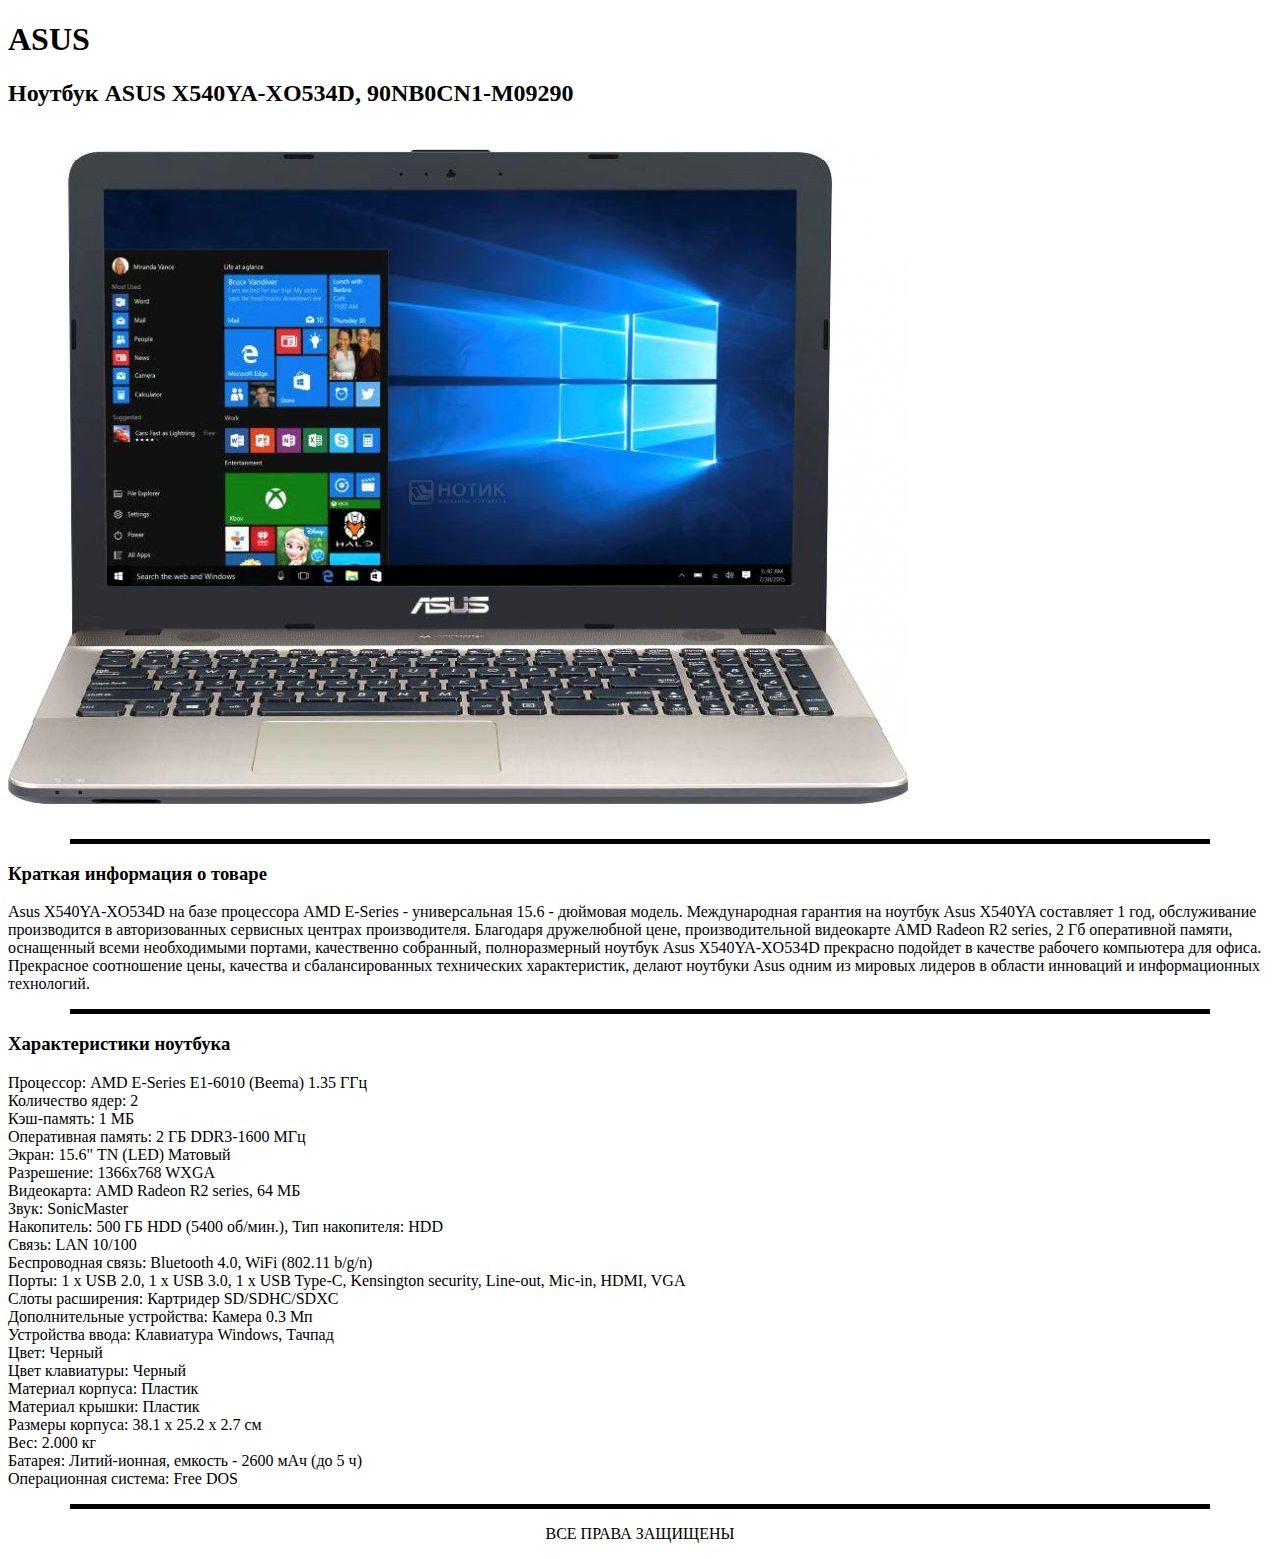
==== HTML_CSS_Interactive_Course/catalog/asus.html @ b8f04e65 "HCIC-2" ====
<!DOCTYPE html>
<html>
<head>
	<meta charset="UTF-8">
	<title>Интернет магазин</title>
</head>
<body>
	<h1>ASUS</h1>
	<h2>Ноутбук ASUS X540YA-XO534D, 90NB0CN1-M09290</h2>
	<img src="images/asus.jpg" alt="ASUS">
	<hr align="center" width="90%" size="5" color="black" />
	<h3>Краткая информация о товаре</h3>
	<p>Asus X540YA-XO534D на базе процессора AMD E-Series - универсальная 15.6 - дюймовая модель. Международная гарантия на ноутбук Asus X540YA составляет 1 год, обслуживание производится в авторизованных сервисных центрах производителя. Благодаря дружелюбной цене, производительной видеокарте AMD Radeon R2 series, 2 Гб оперативной памяти, оснащенный всеми необходимыми портами, качественно собранный, полноразмерный ноутбук Asus X540YA-XO534D прекрасно подойдет в качестве рабочего компьютера для офиса. Прекрасное соотношение цены, качества и сбалансированных технических характеристик, делают ноутбуки Asus одним из мировых лидеров в области инноваций и информационных технологий.</p>
	<hr align="center" width="90%" size="5" color="black" />
	<h3>Характеристики ноутбука</h3>
	<p><li>Процессор: AMD E-Series E1-6010 (Beema) 1.35 ГГц</li>
	<li>Количество ядер: 2</li>
	<li>Кэш-память: 1 МБ</li>
	<li>Оперативная память: 2 ГБ DDR3-1600 МГц</li>
	<li>Экран: 15.6" TN (LED) Матовый</li>
	<li>Разрешение: 1366x768 WXGA</li>
	<li>Видеокарта: AMD Radeon R2 series, 64 МБ</li>
	<li>Звук: SonicMaster</li>
	<li>Накопитель: 500 ГБ HDD (5400 об/мин.), Тип накопителя: HDD</li>
	<li>Связь: LAN 10/100</li>
	<li>Беспроводная связь: Bluetooth 4.0, WiFi (802.11 b/g/n)</li>
	<li>Порты: 1 x USB 2.0, 1 x USB 3.0, 1 x USB Type-C, Kensington security, Line-out, Mic-in, HDMI, VGA</li>
	<li>Слоты расширения: Картридер SD/SDHC/SDXC</li>
	<li>Дополнительные устройства: Камера 0.3 Мп</li>
	<li>Устройства ввода: Клавиатура Windows, Тачпад</li>
	<li>Цвет:	Черный</li>
	<li>Цвет клавиатуры:	Черный</li>
	<li>Материал корпуса:	Пластик</li>
	<li>Материал крышки:	Пластик</li>
	<li>Размеры корпуса:	38.1 x 25.2 x 2.7 см</li>
	<li>Вес: 2.000 кг</li>
	<li>Батарея: Литий-ионная, емкость - 2600 мАч (до 5 ч)</li>
	<li>Операционная система: Free DOS</li></p>

	<hr align="center" width="90%" size="5" color="black" />
	<p align="center">ВСЕ ПРАВА ЗАЩИЩЕНЫ</p>

</body>
</html>
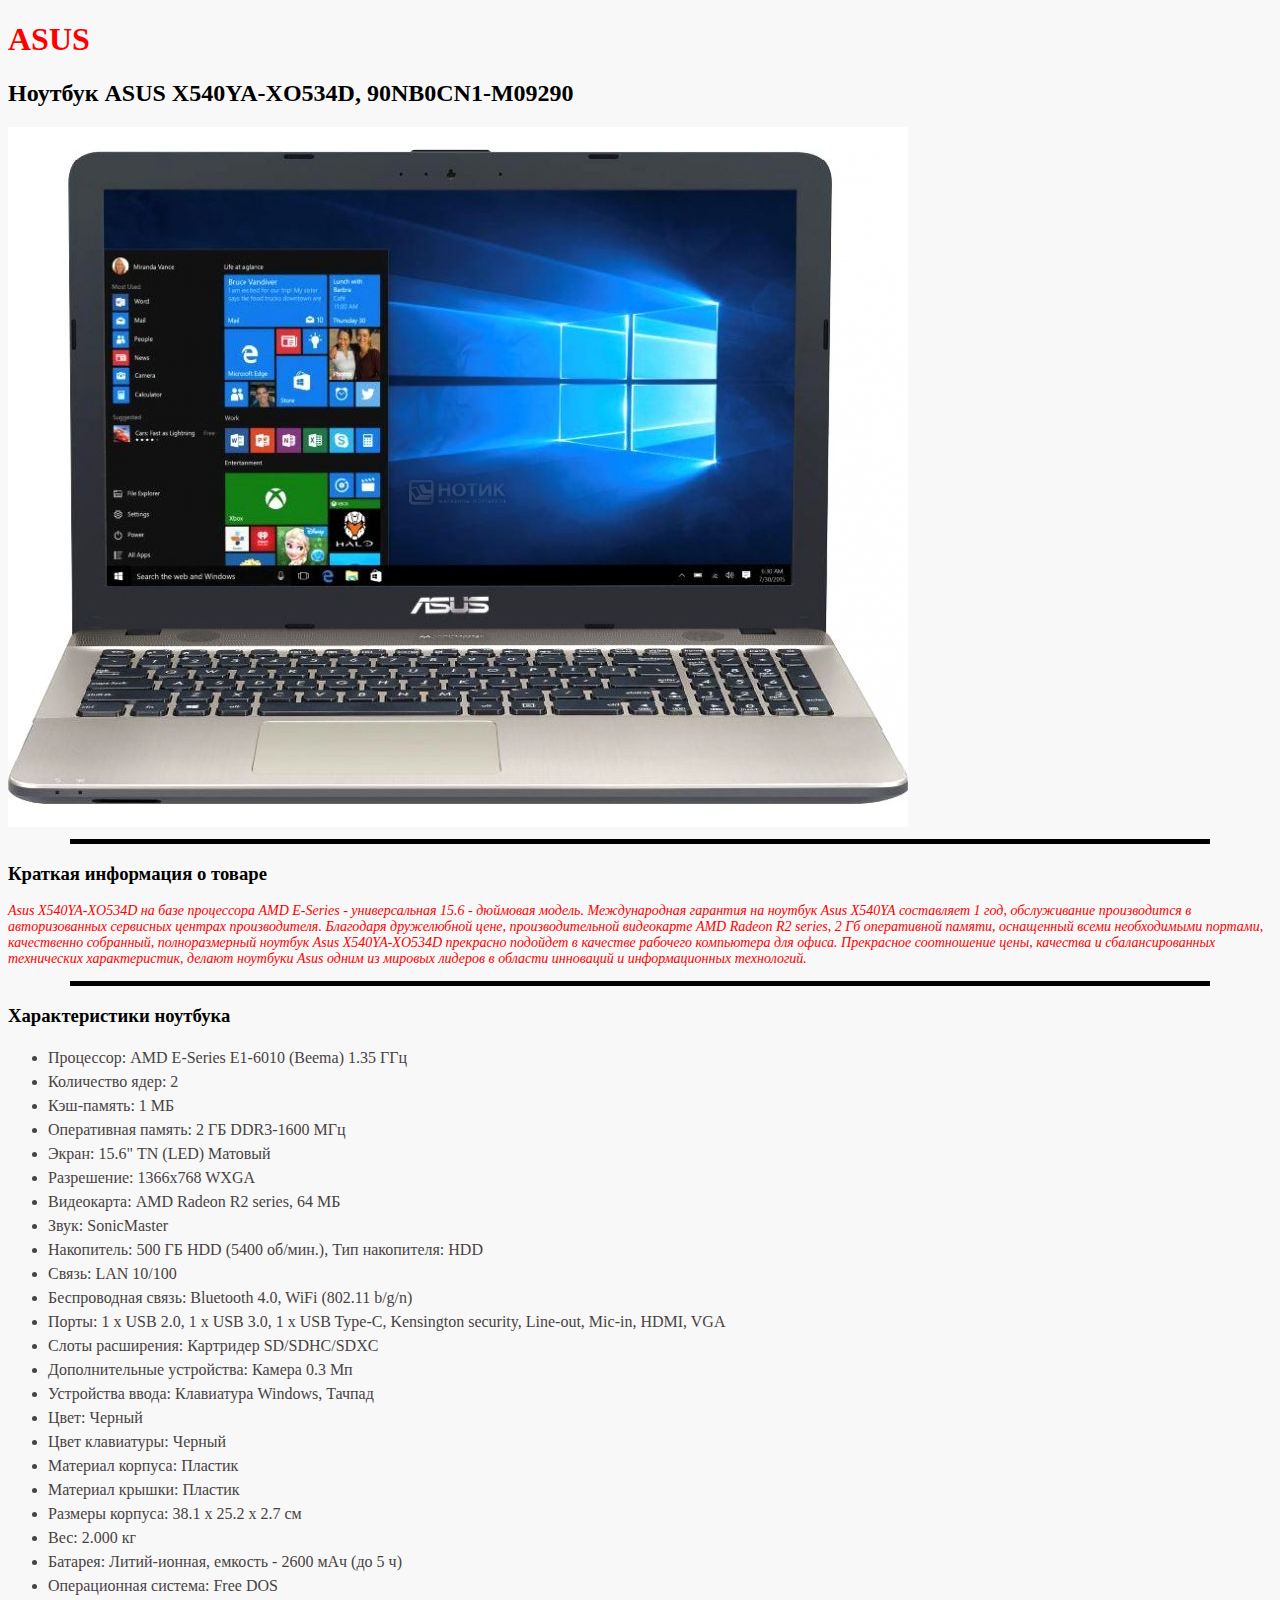
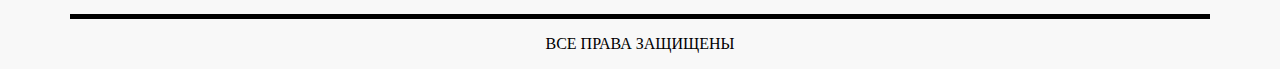
==== commit dd3b1479: "HCIC-3" ====
--- a/HTML_CSS_Interactive_Course/catalog/asus.html
+++ b/HTML_CSS_Interactive_Course/catalog/asus.html
@@ -3,6 +3,7 @@
 <head>
 	<meta charset="UTF-8">
 	<title>Интернет магазин</title>
+	<link rel="stylesheet" href="../style.css">
 </head>
 <body>
 	<h1>ASUS</h1>
@@ -10,32 +11,34 @@
 	<img src="images/asus.jpg" alt="ASUS">
 	<hr align="center" width="90%" size="5" color="black" />
 	<h3>Краткая информация о товаре</h3>
-	<p>Asus X540YA-XO534D на базе процессора AMD E-Series - универсальная 15.6 - дюймовая модель. Международная гарантия на ноутбук Asus X540YA составляет 1 год, обслуживание производится в авторизованных сервисных центрах производителя. Благодаря дружелюбной цене, производительной видеокарте AMD Radeon R2 series, 2 Гб оперативной памяти, оснащенный всеми необходимыми портами, качественно собранный, полноразмерный ноутбук Asus X540YA-XO534D прекрасно подойдет в качестве рабочего компьютера для офиса. Прекрасное соотношение цены, качества и сбалансированных технических характеристик, делают ноутбуки Asus одним из мировых лидеров в области инноваций и информационных технологий.</p>
+	<p class="kratkoe" >Asus X540YA-XO534D на базе процессора AMD E-Series - универсальная 15.6 - дюймовая модель. Международная гарантия на ноутбук Asus X540YA составляет 1 год, обслуживание производится в авторизованных сервисных центрах производителя. Благодаря дружелюбной цене, производительной видеокарте AMD Radeon R2 series, 2 Гб оперативной памяти, оснащенный всеми необходимыми портами, качественно собранный, полноразмерный ноутбук Asus X540YA-XO534D прекрасно подойдет в качестве рабочего компьютера для офиса. Прекрасное соотношение цены, качества и сбалансированных технических характеристик, делают ноутбуки Asus одним из мировых лидеров в области инноваций и информационных технологий.</p>
 	<hr align="center" width="90%" size="5" color="black" />
 	<h3>Характеристики ноутбука</h3>
-	<p><li>Процессор: AMD E-Series E1-6010 (Beema) 1.35 ГГц</li>
-	<li>Количество ядер: 2</li>
-	<li>Кэш-память: 1 МБ</li>
-	<li>Оперативная память: 2 ГБ DDR3-1600 МГц</li>
-	<li>Экран: 15.6" TN (LED) Матовый</li>
-	<li>Разрешение: 1366x768 WXGA</li>
-	<li>Видеокарта: AMD Radeon R2 series, 64 МБ</li>
-	<li>Звук: SonicMaster</li>
-	<li>Накопитель: 500 ГБ HDD (5400 об/мин.), Тип накопителя: HDD</li>
-	<li>Связь: LAN 10/100</li>
-	<li>Беспроводная связь: Bluetooth 4.0, WiFi (802.11 b/g/n)</li>
-	<li>Порты: 1 x USB 2.0, 1 x USB 3.0, 1 x USB Type-C, Kensington security, Line-out, Mic-in, HDMI, VGA</li>
-	<li>Слоты расширения: Картридер SD/SDHC/SDXC</li>
-	<li>Дополнительные устройства: Камера 0.3 Мп</li>
-	<li>Устройства ввода: Клавиатура Windows, Тачпад</li>
-	<li>Цвет:	Черный</li>
-	<li>Цвет клавиатуры:	Черный</li>
-	<li>Материал корпуса:	Пластик</li>
-	<li>Материал крышки:	Пластик</li>
-	<li>Размеры корпуса:	38.1 x 25.2 x 2.7 см</li>
-	<li>Вес: 2.000 кг</li>
-	<li>Батарея: Литий-ионная, емкость - 2600 мАч (до 5 ч)</li>
-	<li>Операционная система: Free DOS</li></p>
+	<ul class="podrobnoe" >
+		<li>Процессор: AMD E-Series E1-6010 (Beema) 1.35 ГГц</li>
+		<li>Количество ядер: 2</li>
+		<li>Кэш-память: 1 МБ</li>
+		<li>Оперативная память: 2 ГБ DDR3-1600 МГц</li>
+		<li>Экран: 15.6" TN (LED) Матовый</li>
+		<li>Разрешение: 1366x768 WXGA</li>
+		<li>Видеокарта: AMD Radeon R2 series, 64 МБ</li>
+		<li>Звук: SonicMaster</li>
+		<li>Накопитель: 500 ГБ HDD (5400 об/мин.), Тип накопителя: HDD</li>
+		<li>Связь: LAN 10/100</li>
+		<li>Беспроводная связь: Bluetooth 4.0, WiFi (802.11 b/g/n)</li>
+		<li>Порты: 1 x USB 2.0, 1 x USB 3.0, 1 x USB Type-C, Kensington security, Line-out, Mic-in, HDMI, VGA</li>
+		<li>Слоты расширения: Картридер SD/SDHC/SDXC</li>
+		<li>Дополнительные устройства: Камера 0.3 Мп</li>
+		<li>Устройства ввода: Клавиатура Windows, Тачпад</li>
+		<li>Цвет:	Черный</li>
+		<li>Цвет клавиатуры:	Черный</li>
+		<li>Материал корпуса:	Пластик</li>
+		<li>Материал крышки:	Пластик</li>
+		<li>Размеры корпуса:	38.1 x 25.2 x 2.7 см</li>
+		<li>Вес: 2.000 кг</li>
+		<li>Батарея: Литий-ионная, емкость - 2600 мАч (до 5 ч)</li>
+		<li>Операционная система: Free DOS</li>
+	</ul>
 
 	<hr align="center" width="90%" size="5" color="black" />
 	<p align="center">ВСЕ ПРАВА ЗАЩИЩЕНЫ</p>
--- a/HTML_CSS_Interactive_Course/style.css
+++ b/HTML_CSS_Interactive_Course/style.css
@@ -0,0 +1,43 @@
+body {
+  background-color: #f8f8f8;
+}
+
+.menu {
+  font-size: 20pt; 
+  color: red; 
+  background: white;
+  left: 50%; top: 50%; 
+  width: 300px;  height: 100px; 
+  background-color: #ccc; 
+  border-left: 2px solid #999; border-top: 2px solid #999; 
+  border-right: 2px solid #333; border-bottom: 2px solid #333; 
+}
+
+h1 {
+	color: red;
+}
+
+.kratkoe {
+	color: red;
+	font-size: 14px;
+	font-style: italic;
+	line-height: 16px;
+}
+
+.podrobnoe {
+	color: #484343;
+	font-size: 16px;
+	font-weight: 400;
+	line-height: 24px;
+	text-align: left;
+}
+
+.spisok {
+	color: blue;
+	font-size: 30px;
+}
+
+.dlya_svyzy {
+	color: green;
+	font-size: 24px;
+}
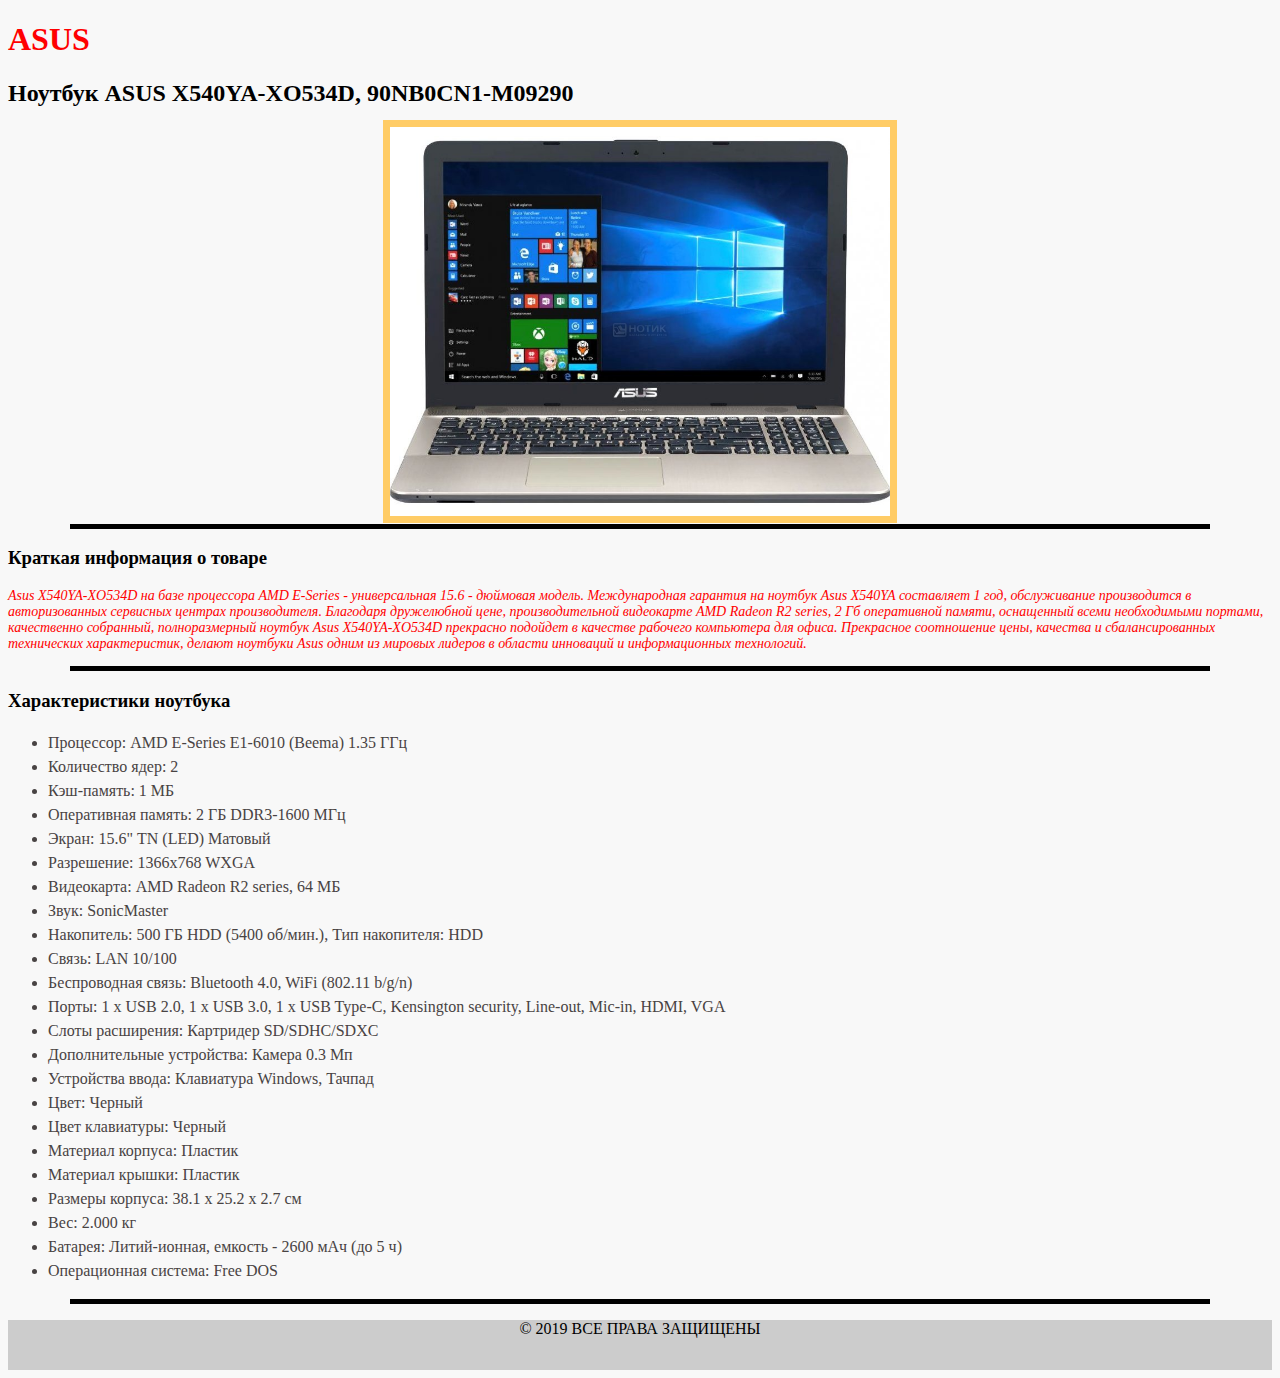
==== commit 0a6cba9f: "HCIC-4" ====
--- a/HTML_CSS_Interactive_Course/catalog/asus.html
+++ b/HTML_CSS_Interactive_Course/catalog/asus.html
@@ -8,7 +8,7 @@
 <body>
 	<h1>ASUS</h1>
 	<h2>Ноутбук ASUS X540YA-XO534D, 90NB0CN1-M09290</h2>
-	<img src="images/asus.jpg" alt="ASUS">
+	<img class="product_img" src="images/asus.jpg" alt="ASUS">
 	<hr align="center" width="90%" size="5" color="black" />
 	<h3>Краткая информация о товаре</h3>
 	<p class="kratkoe" >Asus X540YA-XO534D на базе процессора AMD E-Series - универсальная 15.6 - дюймовая модель. Международная гарантия на ноутбук Asus X540YA составляет 1 год, обслуживание производится в авторизованных сервисных центрах производителя. Благодаря дружелюбной цене, производительной видеокарте AMD Radeon R2 series, 2 Гб оперативной памяти, оснащенный всеми необходимыми портами, качественно собранный, полноразмерный ноутбук Asus X540YA-XO534D прекрасно подойдет в качестве рабочего компьютера для офиса. Прекрасное соотношение цены, качества и сбалансированных технических характеристик, делают ноутбуки Asus одним из мировых лидеров в области инноваций и информационных технологий.</p>
@@ -41,7 +41,9 @@
 	</ul>
 
 	<hr align="center" width="90%" size="5" color="black" />
-	<p align="center">ВСЕ ПРАВА ЗАЩИЩЕНЫ</p>
+	<div class="footer" >
+		<p align="center">© 2019 ВСЕ ПРАВА ЗАЩИЩЕНЫ</p>
+	</div>
 
 </body>
 </html>--- a/HTML_CSS_Interactive_Course/style.css
+++ b/HTML_CSS_Interactive_Course/style.css
@@ -11,6 +11,10 @@
   background-color: #ccc; 
   border-left: 2px solid #999; border-top: 2px solid #999; 
   border-right: 2px solid #333; border-bottom: 2px solid #333; 
+}
+
+.menu a:hover {
+	color: red;
 }
 
 h1 {
@@ -41,3 +45,33 @@
 	color: green;
 	font-size: 24px;
 }
+
+.header {
+	display: block;
+	background: #87CEFA;
+}
+
+.footer {
+	background: #ccc;
+	height: 50px;
+}
+
+.product_img {
+	display: block;
+	margin: 0 auto;
+	outline: 7px solid #FFCC66;
+	width: 500px;
+}
+
+.product_img:hover {
+	outline: none;
+}
+
+.table_tovar {
+	border: 4px solid #000;
+	font-size: 24px;
+}
+
+.table_tovar td {
+	border: 1px solid #000;
+}
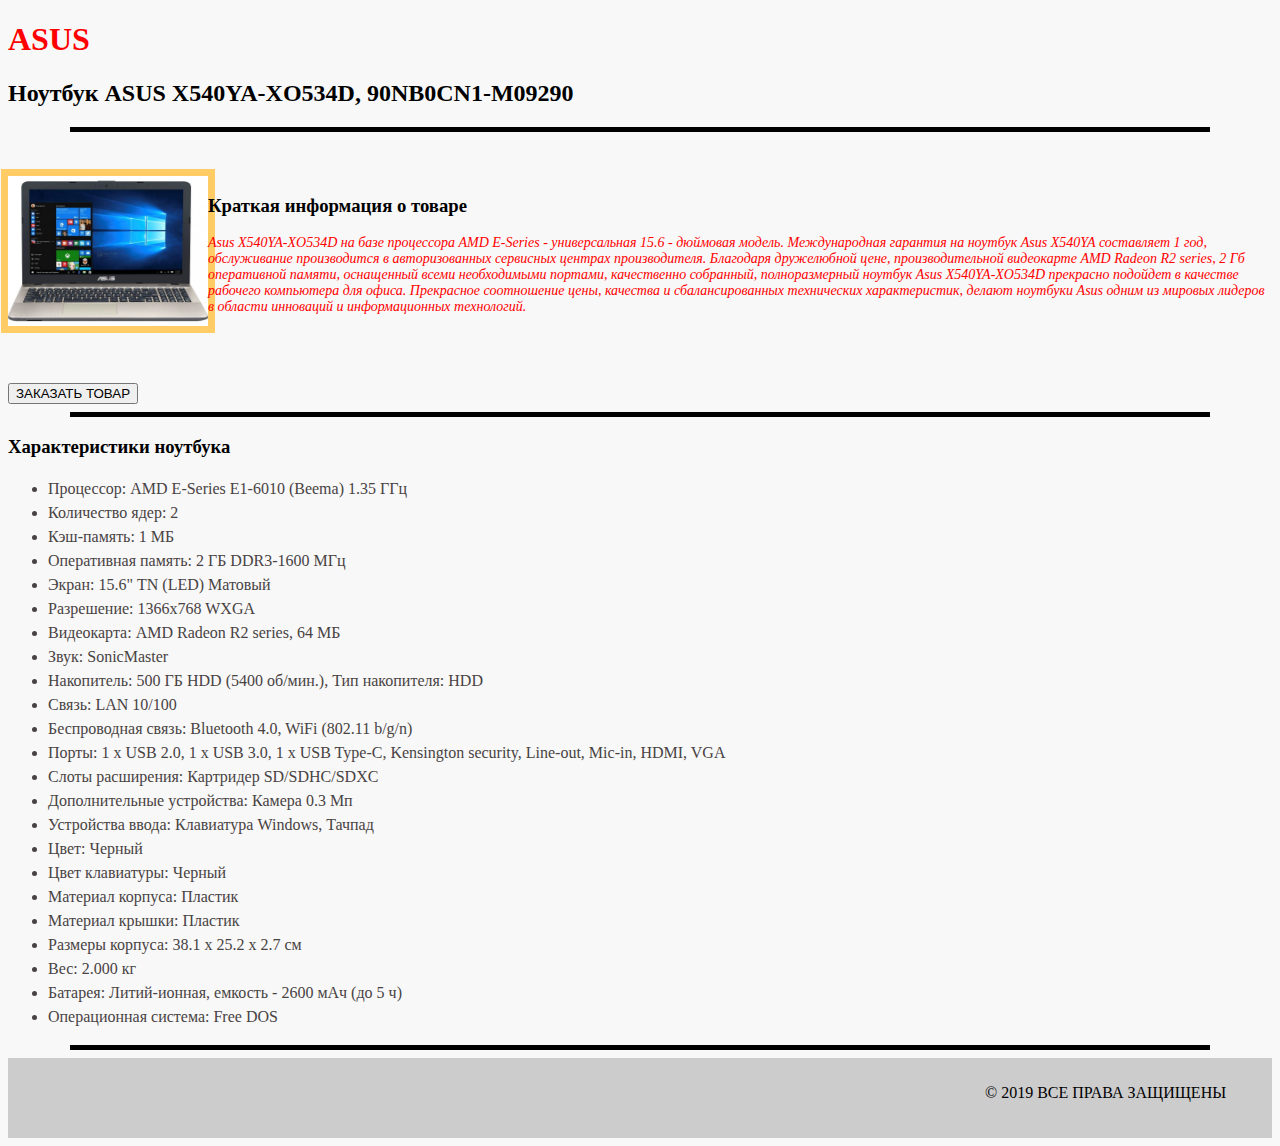
==== commit da3dc680: "HCIC-5" ====
--- a/HTML_CSS_Interactive_Course/catalog/asus.html
+++ b/HTML_CSS_Interactive_Course/catalog/asus.html
@@ -8,11 +8,13 @@
 <body>
 	<h1>ASUS</h1>
 	<h2>Ноутбук ASUS X540YA-XO534D, 90NB0CN1-M09290</h2>
+	<hr align="center" width="90%" size="5" color="black" /><br><br>
 	<img class="product_img" src="images/asus.jpg" alt="ASUS">
+	<h3>Краткая информация о товаре</h3>
+	<p class="kratkoe" >Asus X540YA-XO534D на базе процессора AMD E-Series - универсальная 15.6 - дюймовая модель. Международная гарантия на ноутбук Asus X540YA составляет 1 год, обслуживание производится в авторизованных сервисных центрах производителя. Благодаря дружелюбной цене, производительной видеокарте AMD Radeon R2 series, 2 Гб оперативной памяти, оснащенный всеми необходимыми портами, качественно собранный, полноразмерный ноутбук Asus X540YA-XO534D прекрасно подойдет в качестве рабочего компьютера для офиса. Прекрасное соотношение цены, качества и сбалансированных технических характеристик, делают ноутбуки Asus одним из мировых лидеров в области инноваций и информационных технологий.</p><br><br><br>
+	<input type="button" value="ЗАКАЗАТЬ ТОВАР">
 	<hr align="center" width="90%" size="5" color="black" />
-	<h3>Краткая информация о товаре</h3>
-	<p class="kratkoe" >Asus X540YA-XO534D на базе процессора AMD E-Series - универсальная 15.6 - дюймовая модель. Международная гарантия на ноутбук Asus X540YA составляет 1 год, обслуживание производится в авторизованных сервисных центрах производителя. Благодаря дружелюбной цене, производительной видеокарте AMD Radeon R2 series, 2 Гб оперативной памяти, оснащенный всеми необходимыми портами, качественно собранный, полноразмерный ноутбук Asus X540YA-XO534D прекрасно подойдет в качестве рабочего компьютера для офиса. Прекрасное соотношение цены, качества и сбалансированных технических характеристик, делают ноутбуки Asus одним из мировых лидеров в области инноваций и информационных технологий.</p>
-	<hr align="center" width="90%" size="5" color="black" />
+
 	<h3>Характеристики ноутбука</h3>
 	<ul class="podrobnoe" >
 		<li>Процессор: AMD E-Series E1-6010 (Beema) 1.35 ГГц</li>
@@ -42,7 +44,7 @@
 
 	<hr align="center" width="90%" size="5" color="black" />
 	<div class="footer" >
-		<p align="center">© 2019 ВСЕ ПРАВА ЗАЩИЩЕНЫ</p>
+		<div class="footer_text"><p>© 2019 ВСЕ ПРАВА ЗАЩИЩЕНЫ</p></div>
 	</div>
 
 </body>
--- a/HTML_CSS_Interactive_Course/style.css
+++ b/HTML_CSS_Interactive_Course/style.css
@@ -3,18 +3,25 @@
 }
 
 .menu {
-  font-size: 20pt; 
-  color: red; 
+  font-size: 20pt;
+  color: red;
   background: white;
-  left: 50%; top: 50%; 
-  width: 300px;  height: 100px; 
+  left: 50%; top: 50%;
+  width: 700px;  height: 40px; 
   background-color: #ccc; 
-  border-left: 2px solid #999; border-top: 2px solid #999; 
-  border-right: 2px solid #333; border-bottom: 2px solid #333; 
+  border-left: 4px solid #999; border-top: 4px solid #999; 
+  border-right: 4px solid #333; border-bottom: 4px solid #333;
 }
 
 .menu a:hover {
 	color: red;
+}
+
+.logo_site {
+	height: auto; 
+    width: auto; 
+    max-width: 150px; 
+    max-height: 150px;
 }
 
 h1 {
@@ -53,7 +60,14 @@
 
 .footer {
 	background: #ccc;
-	height: 50px;
+	height: 80px;
+}
+
+.footer_text {
+	position: absolute;
+	right: 5px;
+	width: 280px;
+    padding: 10px;
 }
 
 .product_img {
@@ -61,6 +75,9 @@
 	margin: 0 auto;
 	outline: 7px solid #FFCC66;
 	width: 500px;
+	width: 200px;
+	height: 150px;
+	float: left;
 }
 
 .product_img:hover {
@@ -75,3 +92,27 @@
 .table_tovar td {
 	border: 1px solid #000;
 }
+
+.registration{
+    width: max-content;
+}
+.registration div {
+    margin-bottom: 5px;
+    height: 35px;
+    text-align: right;
+}
+
+.registration input {
+    height: 25px;
+    text-align-last: center;
+    font-size: 15px;
+}
+
+.registration input:focus {
+    color: darkblue;
+    border-color: darkblue;
+}
+
+.registration input[name="name"]:focus {
+    text-transform: capitalize;
+}
